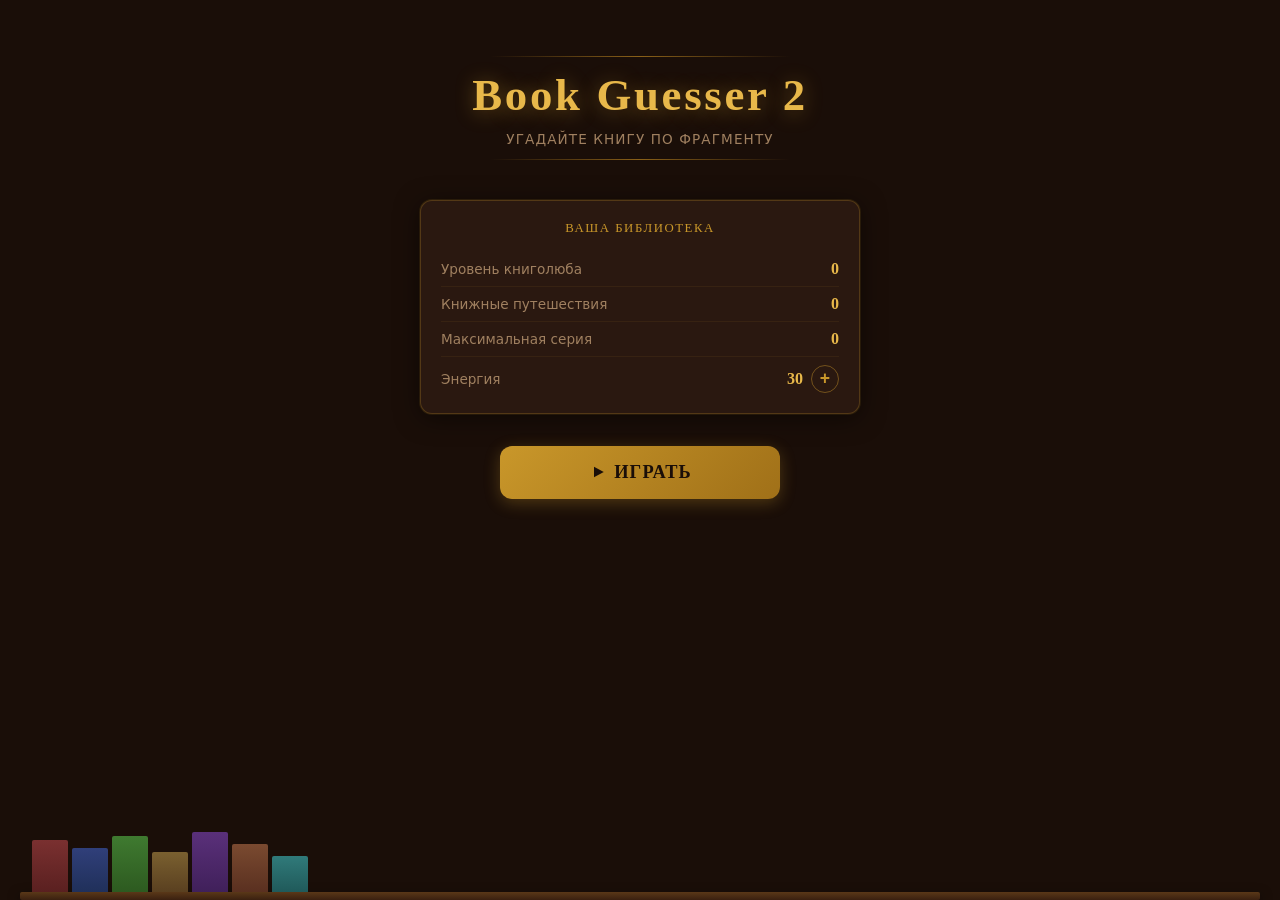
==== index.html @ b1a26c76 "Initial commit" ====
<!DOCTYPE html>
<html lang="ru">
<head>
    <meta charset="UTF-8">
    <meta name="viewport" content="width=device-width, initial-scale=1.0, user-scalable=no">
    <meta name="mobile-web-app-capable" content="yes">
    <meta name="apple-mobile-web-app-capable" content="yes">
    <title>Book Guesser 2</title>
    <link rel="stylesheet" href="css/game.css">
    <script src="/sdk.js"></script>
</head>
<body>

<!-- ===== APP LOADING SCREEN ===== -->
<div id="screen-app-loading" class="screen active">
    <div class="loading-center">
        <svg class="app-logo-icon" viewBox="0 0 64 64" fill="none" aria-hidden="true">
            <rect x="8" y="8" width="22" height="48" rx="3" stroke="currentColor" stroke-width="2.5"/>
            <rect x="34" y="8" width="22" height="48" rx="3" stroke="currentColor" stroke-width="2.5"/>
            <line x1="8" y1="22" x2="30" y2="22" stroke="currentColor" stroke-width="2"/>
            <line x1="8" y1="30" x2="30" y2="30" stroke="currentColor" stroke-width="2"/>
            <line x1="8" y1="38" x2="30" y2="38" stroke="currentColor" stroke-width="2"/>
            <line x1="34" y1="22" x2="56" y2="22" stroke="currentColor" stroke-width="2"/>
            <line x1="34" y1="30" x2="56" y2="30" stroke="currentColor" stroke-width="2"/>
            <line x1="34" y1="38" x2="56" y2="38" stroke="currentColor" stroke-width="2"/>
        </svg>
        <h1 class="game-title-loading">Book Guesser 2</h1>
        <div class="loading-dots">
            <span></span><span></span><span></span>
        </div>
    </div>
</div>

<!-- ===== MAIN SCREEN ===== -->
<div id="screen-main" class="screen library-bg">
    <div class="main-container">
        <header class="main-header">
            <div class="decorative-line"></div>
            <h1 class="game-title">Book Guesser 2</h1>
            <div class="game-subtitle">Угадайте книгу по фрагменту</div>
            <div class="decorative-line"></div>
        </header>

        <div class="stats-card">
            <div class="stats-card-title">Ваша библиотека</div>
            <div class="stat-row">
                <span class="stat-label">Уровень книголюба</span>
                <span id="stat-score" class="stat-value">0</span>
            </div>
            <div class="stat-row">
                <span class="stat-label">Книжные путешествия</span>
                <span id="stat-journeys" class="stat-value">0</span>
            </div>
            <div class="stat-row">
                <span class="stat-label">Максимальная серия</span>
                <span id="stat-streak-max" class="stat-value">0</span>
            </div>
            <div class="stat-row">
                <span class="stat-label">Энергия</span>
                <div class="energy-row-controls">
                    <span id="stat-energy" class="stat-value energy-value">30</span>
                    <button id="btn-energy-plus-main" class="energy-plus-btn" aria-label="Получить энергию">+</button>
                    <span id="promo-badge-main" class="promo-badge hidden">-50%</span>
                </div>
            </div>
        </div>

        <button id="btn-play" class="btn-primary btn-play-main">
            <svg class="btn-icon" viewBox="0 0 24 24" fill="none" aria-hidden="true">
                <path d="M8 5l13 7-13 7V5z" fill="currentColor"/>
            </svg>
            Играть
        </button>
    </div>

    <div class="shelf-decoration" aria-hidden="true">
        <div class="shelf-books">
            <div class="shelf-book book-1"></div>
            <div class="shelf-book book-2"></div>
            <div class="shelf-book book-3"></div>
            <div class="shelf-book book-4"></div>
            <div class="shelf-book book-5"></div>
            <div class="shelf-book book-6"></div>
            <div class="shelf-book book-7"></div>
        </div>
        <div class="shelf-plank"></div>
    </div>
</div>

<!-- ===== ROUND LOADING SCREEN ===== -->
<div id="screen-round-loading" class="screen">
    <div class="loading-center">
        <div class="book-opening-anim" aria-hidden="true">
            <svg viewBox="0 0 80 60" fill="none">
                <g class="book-left-page">
                    <rect x="4" y="4" width="34" height="52" rx="2" stroke="currentColor" stroke-width="2"/>
                    <line x1="10" y1="14" x2="32" y2="14" stroke="currentColor" stroke-width="1.5"/>
                    <line x1="10" y1="20" x2="32" y2="20" stroke="currentColor" stroke-width="1.5"/>
                    <line x1="10" y1="26" x2="28" y2="26" stroke="currentColor" stroke-width="1.5"/>
                    <line x1="10" y1="32" x2="32" y2="32" stroke="currentColor" stroke-width="1.5"/>
                    <line x1="10" y1="38" x2="26" y2="38" stroke="currentColor" stroke-width="1.5"/>
                </g>
                <g class="book-right-page">
                    <rect x="42" y="4" width="34" height="52" rx="2" stroke="currentColor" stroke-width="2"/>
                    <line x1="48" y1="14" x2="70" y2="14" stroke="currentColor" stroke-width="1.5"/>
                    <line x1="48" y1="20" x2="70" y2="20" stroke="currentColor" stroke-width="1.5"/>
                    <line x1="48" y1="26" x2="68" y2="26" stroke="currentColor" stroke-width="1.5"/>
                    <line x1="48" y1="32" x2="70" y2="32" stroke="currentColor" stroke-width="1.5"/>
                    <line x1="48" y1="38" x2="64" y2="38" stroke="currentColor" stroke-width="1.5"/>
                </g>
                <line x1="40" y1="4" x2="40" y2="56" stroke="currentColor" stroke-width="2"/>
            </svg>
        </div>
        <p class="loading-text">Открываем книгу...</p>
        <div class="loading-dots">
            <span></span><span></span><span></span>
        </div>
    </div>
</div>

<!-- ===== ROUND SCREEN ===== -->
<div id="screen-round" class="screen">
    <div class="round-layout">
        <div class="round-header">
            <div id="timer-display" class="timer" aria-live="polite" aria-label="Оставшееся время">2:00</div>
            <div class="round-hint">Угадайте книгу</div>
        </div>

        <div class="reader-container">
            <iframe
                id="reader-iframe"
                class="reader-frame"
                title="Читалка книги"
                sandbox="allow-scripts allow-same-origin"
            ></iframe>
        </div>

        <div class="search-container">
            <div class="search-wrapper">
                <svg class="search-icon" viewBox="0 0 24 24" fill="none" aria-hidden="true">
                    <circle cx="11" cy="11" r="7" stroke="currentColor" stroke-width="2"/>
                    <path d="M16.5 16.5L21 21" stroke="currentColor" stroke-width="2" stroke-linecap="round"/>
                </svg>
                <input
                    id="search-input"
                    type="text"
                    placeholder="Название книги или автор..."
                    class="search-input"
                    autocomplete="off"
                    spellcheck="false"
                    aria-label="Поиск книги"
                    aria-autocomplete="list"
                    aria-controls="search-dropdown"
                >
                <button id="btn-search-clear" class="search-clear-btn hidden" aria-label="Очистить поиск">
                    <svg viewBox="0 0 24 24" fill="none" aria-hidden="true">
                        <path d="M18 6L6 18M6 6l12 12" stroke="currentColor" stroke-width="2" stroke-linecap="round"/>
                    </svg>
                </button>
            </div>
            <div id="search-dropdown" class="search-dropdown" role="listbox" aria-label="Результаты поиска"></div>
            <div id="selected-book-label" class="selected-book-label hidden"></div>
            <button id="btn-confirm" class="btn-primary btn-confirm hidden">
                Подтвердить
            </button>
        </div>
    </div>
</div>

<!-- ===== RESULTS SCREEN ===== -->
<div id="screen-results" class="screen">
    <div class="results-layout">

        <div id="results-banner" class="results-banner">
            <div id="results-icon" class="results-icon" aria-hidden="true"></div>
            <h2 id="results-title" class="results-title"></h2>
            <div id="results-score-block" class="results-score-block">
                <div class="score-line">
                    <span class="score-label">Базовые очки:</span>
                    <span id="results-base-score" class="score-amount">+0</span>
                </div>
                <div id="results-streak-block" class="results-streak-block hidden">
                    <div class="score-line">
                        <span class="score-label">Серия:</span>
                        <span id="results-streak-len" class="score-amount"></span>
                    </div>
                    <div class="score-line multiplier-line">
                        <span class="score-label">Коэффициент:</span>
                        <span id="results-multiplier" class="score-amount multiplier-value"></span>
                    </div>
                    <div class="score-line total-line">
                        <span class="score-label">Итого:</span>
                        <span id="results-final-score" class="score-amount final-score-value"></span>
                    </div>
                </div>
            </div>
            <div id="results-streak-broken" class="results-streak-broken hidden">
                <svg viewBox="0 0 24 24" fill="none" aria-hidden="true">
                    <path d="M13 2L3 14h9l-1 8 10-12h-9l1-8z" stroke="currentColor" stroke-width="2" stroke-linejoin="round"/>
                </svg>
                Серия прервана!
            </div>
        </div>

        <div class="stats-card compact">
            <div class="stat-row">
                <span class="stat-label">Уровень книголюба</span>
                <span id="res-stat-score" class="stat-value">0</span>
            </div>
            <div class="stat-row">
                <span class="stat-label">Книжных путешествий</span>
                <span id="res-stat-journeys" class="stat-value">0</span>
            </div>
            <div class="stat-row">
                <span class="stat-label">Текущая серия</span>
                <span id="res-stat-streak" class="stat-value">0</span>
            </div>
            <div class="stat-row">
                <span class="stat-label">Энергия</span>
                <div class="energy-row-controls">
                    <span id="res-stat-energy" class="stat-value energy-value">0</span>
                    <button class="energy-plus-btn open-energy-modal" aria-label="Получить энергию">+</button>
                    <span id="res-promo-badge" class="promo-badge hidden">-50%</span>
                </div>
            </div>
        </div>

        <div id="results-actions" class="results-actions"></div>
    </div>
</div>

<!-- ===== CORRECT ANSWER SCREEN ===== -->
<div id="screen-answer" class="screen">
    <div class="answer-layout">
        <h2 class="answer-header-title">Правильный ответ</h2>

        <div id="answer-cover-wrap" class="answer-cover-wrap hidden">
            <img id="answer-cover" class="answer-cover" alt="Обложка книги">
        </div>

        <div class="answer-book-card">
            <div id="answer-book-title" class="answer-book-title"></div>
            <div id="answer-book-author" class="answer-book-author"></div>
            <div id="answer-book-year" class="answer-book-year"></div>
        </div>

        <div class="stats-card compact">
            <div class="stat-row">
                <span class="stat-label">Уровень книголюба</span>
                <span id="ans-stat-score" class="stat-value">0</span>
            </div>
            <div class="stat-row">
                <span class="stat-label">Энергия</span>
                <div class="energy-row-controls">
                    <span id="ans-stat-energy" class="stat-value energy-value">0</span>
                    <button class="energy-plus-btn open-energy-modal" aria-label="Получить энергию">+</button>
                    <span id="ans-promo-badge" class="promo-badge hidden">-50%</span>
                </div>
            </div>
        </div>

        <div class="answer-actions">
            <button id="btn-answer-play" class="btn-primary">Продолжить играть</button>
            <button id="btn-answer-menu" class="btn-secondary">В главное меню</button>
        </div>
    </div>
</div>

<!-- ===== ENERGY MODAL ===== -->
<div id="modal-energy" class="modal-overlay hidden" role="dialog" aria-modal="true" aria-label="Энергия">
    <div class="modal-box">
        <button id="btn-energy-modal-close" class="modal-close" aria-label="Закрыть">
            <svg viewBox="0 0 24 24" fill="none" aria-hidden="true">
                <path d="M18 6L6 18M6 6l12 12" stroke="currentColor" stroke-width="2.5" stroke-linecap="round"/>
            </svg>
        </button>

        <h3 class="modal-title">Энергия</h3>

        <div class="modal-energy-display">
            <svg class="energy-bolt-icon" viewBox="0 0 24 24" fill="none" aria-hidden="true">
                <path d="M13 2L3 14h9l-1 8 10-12h-9l1-8z" fill="currentColor"/>
            </svg>
            <span id="modal-energy-value" class="energy-big-number">30</span>
        </div>

        <div id="modal-restore-block" class="modal-restore-block hidden">
            <p class="restore-label">До бесплатного восстановления:</p>
            <div id="modal-restore-countdown" class="countdown-display">10:00:00</div>
        </div>

        <div class="modal-actions">
            <button id="btn-buy-energy" class="btn-energy-action btn-buy">
                <div class="energy-action-text">Купить 100 единиц энергии</div>
                <div id="btn-buy-price" class="energy-action-price">...</div>
            </button>

            <button id="btn-watch-video" class="btn-energy-action btn-video">
                <svg class="btn-icon-sm" viewBox="0 0 24 24" fill="none" aria-hidden="true">
                    <polygon points="5,3 19,12 5,21" fill="currentColor"/>
                </svg>
                Получить 5 единиц энергии за видео
            </button>
        </div>
    </div>
</div>

<script type="module" src="js/app.js"></script>
</body>
</html>
---- css/game.css ----
/* ===== RESET & BASE ===== */
*, *::before, *::after {
    box-sizing: border-box;
    margin: 0;
    padding: 0;
    -webkit-tap-highlight-color: transparent;
}

html, body {
    width: 100%;
    height: 100%;
    overflow: hidden;
    font-family: system-ui, -apple-system, 'Segoe UI', sans-serif;
    background: #1a0e08;
    color: #f5e8d0;
    user-select: none;
    -webkit-user-select: none;
    overscroll-behavior: none;
}

/* Prevent long-tap context menu on mobile */
* {
    -webkit-touch-callout: none;
}

img {
    user-select: none;
    -webkit-user-drag: none;
}

/* ===== CSS VARIABLES ===== */
:root {
    --c-bg:           #1a0e08;
    --c-bg-card:      #2a1810;
    --c-bg-elevated:  #3a2418;
    --c-bg-modal:     #261508;
    --c-gold:         #c9972a;
    --c-gold-light:   #e8b84a;
    --c-gold-dim:     #8a6018;
    --c-text:         #f5e8d0;
    --c-text-muted:   #a08060;
    --c-text-dim:     #6a5040;
    --c-border:       rgba(201, 151, 42, 0.25);
    --c-border-med:   rgba(201, 151, 42, 0.45);
    --c-border-strong:rgba(201, 151, 42, 0.7);
    --c-success:      #6ab04a;
    --c-success-bg:   rgba(106, 176, 74, 0.12);
    --c-warn:         #e09030;
    --c-warn-bg:      rgba(224, 144, 48, 0.12);
    --c-partial:      #5090c0;
    --c-partial-bg:   rgba(80, 144, 192, 0.12);
    --c-fail:         #c04040;
    --c-fail-bg:      rgba(192, 64, 64, 0.12);
    --c-danger:       #cc4444;
    --font-heading:   'Georgia', 'Times New Roman', serif;
    --radius-sm:      6px;
    --radius:         12px;
    --radius-lg:      20px;
    --transition:     0.25s ease;
    --shadow-card:    0 4px 24px rgba(0,0,0,0.5), 0 0 0 1px rgba(201,151,42,0.15);
    --shadow-modal:   0 8px 48px rgba(0,0,0,0.7), 0 0 0 1px rgba(201,151,42,0.3);
}

/* ===== SCREENS ===== */
.screen {
    position: absolute;
    inset: 0;
    width: 100%;
    height: 100%;
    display: none;
    overflow: hidden;
}

.screen.active {
    display: flex;
    flex-direction: column;
}

/* ===== APP LOADING SCREEN ===== */
#screen-app-loading {
    background: var(--c-bg);
    align-items: center;
    justify-content: center;
}

.loading-center {
    display: flex;
    flex-direction: column;
    align-items: center;
    gap: 20px;
    text-align: center;
    padding: 20px;
}

.app-logo-icon {
    width: 72px;
    height: 72px;
    color: var(--c-gold);
    animation: pulse 2s ease-in-out infinite;
}

@keyframes pulse {
    0%, 100% { opacity: 1; transform: scale(1); }
    50% { opacity: 0.7; transform: scale(0.95); }
}

.game-title-loading {
    font-family: var(--font-heading);
    font-size: clamp(1.6rem, 5vw, 2.4rem);
    color: var(--c-gold-light);
    text-shadow: 0 2px 16px rgba(201,151,42,0.4);
    letter-spacing: 0.05em;
}

.loading-dots {
    display: flex;
    gap: 8px;
}

.loading-dots span {
    width: 8px;
    height: 8px;
    border-radius: 50%;
    background: var(--c-gold);
    opacity: 0.3;
    animation: dotPulse 1.2s ease-in-out infinite;
}

.loading-dots span:nth-child(2) { animation-delay: 0.2s; }
.loading-dots span:nth-child(3) { animation-delay: 0.4s; }

@keyframes dotPulse {
    0%, 80%, 100% { opacity: 0.3; transform: scale(1); }
    40% { opacity: 1; transform: scale(1.3); }
}

/* ===== MAIN SCREEN ===== */
#screen-main {
    background: var(--c-bg);
    align-items: center;
    justify-content: flex-start;
    overflow-y: auto;
    overflow-x: hidden;
    overscroll-behavior: contain;
}

.library-bg {
    background:
        radial-gradient(ellipse at 50% 0%, rgba(201,151,42,0.08) 0%, transparent 60%),
        linear-gradient(180deg, #1a0e08 0%, #150b05 100%);
}

.main-container {
    display: flex;
    flex-direction: column;
    align-items: center;
    gap: 28px;
    padding: 40px 20px 24px;
    width: 100%;
    max-width: 480px;
    margin: 0 auto;
    flex: 1;
}

.main-header {
    text-align: center;
    width: 100%;
}

.game-title {
    font-family: var(--font-heading);
    font-size: clamp(1.8rem, 6vw, 2.8rem);
    color: var(--c-gold-light);
    text-shadow: 0 2px 20px rgba(201,151,42,0.45);
    letter-spacing: 0.06em;
    line-height: 1.2;
    margin: 12px 0 8px;
}

.game-subtitle {
    font-size: 0.85rem;
    color: var(--c-text-muted);
    letter-spacing: 0.08em;
    text-transform: uppercase;
    margin-bottom: 12px;
}

.decorative-line {
    height: 1px;
    background: linear-gradient(90deg, transparent, var(--c-gold-dim), transparent);
    margin: 8px auto;
    width: 80%;
    max-width: 300px;
}

/* ===== STATS CARD ===== */
.stats-card {
    width: 100%;
    background: var(--c-bg-card);
    border: 1px solid var(--c-border);
    border-radius: var(--radius);
    padding: 20px;
    box-shadow: var(--shadow-card);
}

.stats-card.compact {
    padding: 14px 18px;
}

.stats-card-title {
    font-family: var(--font-heading);
    font-size: 0.8rem;
    color: var(--c-gold);
    text-transform: uppercase;
    letter-spacing: 0.12em;
    margin-bottom: 16px;
    text-align: center;
}

.stat-row {
    display: flex;
    align-items: center;
    justify-content: space-between;
    padding: 8px 0;
    border-bottom: 1px solid rgba(201,151,42,0.08);
    gap: 12px;
}

.stat-row:last-child {
    border-bottom: none;
    padding-bottom: 0;
}

.stat-row:first-of-type {
    padding-top: 0;
}

.stat-label {
    font-size: 0.85rem;
    color: var(--c-text-muted);
    flex: 1;
    min-width: 0;
}

.stat-value {
    font-family: var(--font-heading);
    font-size: 1rem;
    font-weight: bold;
    color: var(--c-gold-light);
    text-align: right;
}

.energy-row-controls {
    display: flex;
    align-items: center;
    gap: 8px;
}

.energy-value {
    color: var(--c-gold-light);
}

.energy-plus-btn {
    width: 28px;
    height: 28px;
    border-radius: 50%;
    border: 1.5px solid var(--c-border-med);
    background: transparent;
    color: var(--c-gold);
    font-size: 1.1rem;
    font-weight: bold;
    cursor: pointer;
    display: flex;
    align-items: center;
    justify-content: center;
    transition: var(--transition);
    line-height: 1;
}

.energy-plus-btn:hover, .energy-plus-btn:active {
    background: rgba(201,151,42,0.15);
    border-color: var(--c-gold);
}

.promo-badge {
    background: var(--c-danger);
    color: #fff;
    font-size: 0.65rem;
    font-weight: bold;
    padding: 2px 6px;
    border-radius: 10px;
    letter-spacing: 0.04em;
    white-space: nowrap;
}

.promo-badge.hidden { display: none; }

/* ===== BUTTONS ===== */
.btn-primary {
    display: flex;
    align-items: center;
    justify-content: center;
    gap: 8px;
    width: 100%;
    padding: 14px 24px;
    background: linear-gradient(135deg, #c9972a, #a07018);
    color: #1a0e08;
    font-family: var(--font-heading);
    font-size: 1rem;
    font-weight: bold;
    letter-spacing: 0.06em;
    border: none;
    border-radius: var(--radius);
    cursor: pointer;
    transition: var(--transition);
    box-shadow: 0 4px 16px rgba(201,151,42,0.3);
    text-transform: uppercase;
    -webkit-font-smoothing: antialiased;
}

.btn-primary:hover {
    background: linear-gradient(135deg, #e8b84a, #b88020);
    box-shadow: 0 6px 24px rgba(201,151,42,0.5);
    transform: translateY(-1px);
}

.btn-primary:active {
    transform: translateY(0);
    box-shadow: 0 2px 8px rgba(201,151,42,0.3);
}

.btn-primary:disabled {
    background: linear-gradient(135deg, #5a4818, #3a2e10);
    color: rgba(255,255,255,0.3);
    cursor: not-allowed;
    box-shadow: none;
    transform: none;
}

.btn-secondary {
    display: flex;
    align-items: center;
    justify-content: center;
    width: 100%;
    padding: 12px 24px;
    background: transparent;
    color: var(--c-text-muted);
    font-size: 0.9rem;
    letter-spacing: 0.04em;
    border: 1px solid var(--c-border);
    border-radius: var(--radius);
    cursor: pointer;
    transition: var(--transition);
}

.btn-secondary:hover {
    border-color: var(--c-border-med);
    color: var(--c-text);
    background: rgba(255,255,255,0.04);
}

.btn-icon {
    width: 18px;
    height: 18px;
    flex-shrink: 0;
}

.btn-play-main {
    font-size: 1.15rem;
    padding: 16px 32px;
    max-width: 280px;
}

/* ===== SHELF DECORATION ===== */
.shelf-decoration {
    width: 100%;
    padding: 0 20px;
    margin-top: auto;
    pointer-events: none;
}

.shelf-books {
    display: flex;
    align-items: flex-end;
    gap: 4px;
    padding: 0 12px;
    height: 64px;
}

.shelf-book {
    border-radius: 2px 2px 0 0;
    flex: 1;
    min-width: 20px;
    max-width: 36px;
}

.book-1 { height: 52px; background: linear-gradient(180deg, #7a3030, #5a2020); }
.book-2 { height: 44px; background: linear-gradient(180deg, #303f7a, #20305a); }
.book-3 { height: 56px; background: linear-gradient(180deg, #3f7a30, #2d5a20); }
.book-4 { height: 40px; background: linear-gradient(180deg, #7a6030, #5a4020); }
.book-5 { height: 60px; background: linear-gradient(180deg, #5a307a, #40205a); }
.book-6 { height: 48px; background: linear-gradient(180deg, #7a4a30, #5a3020); }
.book-7 { height: 36px; background: linear-gradient(180deg, #307a7a, #205a5a); }

.shelf-plank {
    height: 8px;
    background: linear-gradient(180deg, #5a3818, #3a2010);
    border-radius: 2px;
    box-shadow: 0 4px 12px rgba(0,0,0,0.5);
}

/* ===== ROUND LOADING SCREEN ===== */
#screen-round-loading {
    background: var(--c-bg);
    align-items: center;
    justify-content: center;
}

.book-opening-anim {
    width: 100px;
    height: 80px;
    color: var(--c-gold);
}

.book-opening-anim svg {
    width: 100%;
    height: 100%;
}

.book-left-page {
    animation: bookOpenLeft 1.5s ease-in-out infinite alternate;
    transform-origin: 38px 30px;
}

.book-right-page {
    animation: bookOpenRight 1.5s ease-in-out infinite alternate;
    transform-origin: 42px 30px;
}

@keyframes bookOpenLeft {
    from { transform: perspective(200px) rotateY(0deg); opacity: 0.6; }
    to   { transform: perspective(200px) rotateY(15deg); opacity: 1; }
}

@keyframes bookOpenRight {
    from { transform: perspective(200px) rotateY(0deg); opacity: 0.6; }
    to   { transform: perspective(200px) rotateY(-15deg); opacity: 1; }
}

.loading-text {
    font-family: var(--font-heading);
    font-size: 1rem;
    color: var(--c-text-muted);
    letter-spacing: 0.04em;
}

/* ===== ROUND SCREEN ===== */
#screen-round {
    background: #0e0906;
    overflow: hidden;
}

.round-layout {
    display: flex;
    flex-direction: column;
    height: 100%;
    width: 100%;
}

.round-header {
    display: flex;
    align-items: center;
    justify-content: space-between;
    padding: 10px 16px;
    background: rgba(26,14,8,0.95);
    border-bottom: 1px solid var(--c-border);
    flex-shrink: 0;
    gap: 12px;
    min-height: 50px;
}

.timer {
    font-family: var(--font-heading);
    font-size: 1.5rem;
    font-weight: bold;
    color: var(--c-gold-light);
    letter-spacing: 0.08em;
    min-width: 60px;
    transition: color 0.3s ease;
}

.timer.urgent {
    color: var(--c-danger);
    animation: timerPulse 0.5s ease-in-out infinite;
}

@keyframes timerPulse {
    0%, 100% { opacity: 1; }
    50% { opacity: 0.6; }
}

.round-hint {
    font-size: 0.78rem;
    color: var(--c-text-dim);
    text-align: right;
    letter-spacing: 0.06em;
    text-transform: uppercase;
    flex: 1;
}

.reader-container {
    flex: 1;
    min-height: 0;
    position: relative;
    overflow: hidden;
    background: #fff;
}

.reader-frame {
    width: 100%;
    height: 100%;
    border: none;
    display: block;
}

.search-container {
    flex-shrink: 0;
    padding: 10px 14px 12px;
    background: rgba(26,14,8,0.97);
    border-top: 1px solid var(--c-border);
    display: flex;
    flex-direction: column;
    gap: 8px;
    max-height: 40vh;
    overflow-y: auto;
    overscroll-behavior: contain;
}

.search-wrapper {
    position: relative;
    display: flex;
    align-items: center;
}

.search-icon {
    position: absolute;
    left: 12px;
    width: 18px;
    height: 18px;
    color: var(--c-text-muted);
    pointer-events: none;
    flex-shrink: 0;
}

.search-input {
    width: 100%;
    padding: 11px 40px 11px 40px;
    background: var(--c-bg-card);
    border: 1px solid var(--c-border-med);
    border-radius: var(--radius);
    color: var(--c-text);
    font-size: 0.9rem;
    outline: none;
    transition: border-color var(--transition);
}

.search-input::placeholder {
    color: var(--c-text-dim);
}

.search-input:focus {
    border-color: var(--c-gold);
}

.search-clear-btn {
    position: absolute;
    right: 10px;
    width: 28px;
    height: 28px;
    border: none;
    background: transparent;
    color: var(--c-text-muted);
    cursor: pointer;
    display: flex;
    align-items: center;
    justify-content: center;
    border-radius: 50%;
    padding: 4px;
    transition: var(--transition);
}

.search-clear-btn:hover {
    background: rgba(255,255,255,0.08);
    color: var(--c-text);
}

.search-clear-btn svg {
    width: 16px;
    height: 16px;
}

.search-dropdown {
    display: none;
    flex-direction: column;
    background: var(--c-bg-elevated);
    border: 1px solid var(--c-border-med);
    border-radius: var(--radius);
    overflow-y: auto;
    max-height: 220px;
    overscroll-behavior: contain;
}

.search-dropdown.open {
    display: flex;
}

.search-item {
    padding: 10px 14px;
    cursor: pointer;
    border-bottom: 1px solid rgba(255,255,255,0.04);
    transition: background var(--transition);
    display: flex;
    flex-direction: column;
    gap: 2px;
}

.search-item:last-child {
    border-bottom: none;
}

.search-item:hover, .search-item.active {
    background: rgba(201,151,42,0.1);
}

.search-item-title {
    font-size: 0.9rem;
    color: var(--c-text);
    line-height: 1.3;
}

.search-item-author {
    font-size: 0.75rem;
    color: var(--c-text-muted);
}

.search-no-results {
    padding: 14px;
    text-align: center;
    color: var(--c-text-dim);
    font-size: 0.85rem;
}

.selected-book-label {
    font-size: 0.8rem;
    color: var(--c-gold);
    padding: 4px 4px 0;
}

.btn-confirm {
    font-size: 0.95rem;
    padding: 13px 24px;
}

/* ===== RESULTS SCREEN ===== */
#screen-results {
    background: var(--c-bg);
    overflow-y: auto;
    overscroll-behavior: contain;
    align-items: center;
}

.results-layout {
    display: flex;
    flex-direction: column;
    gap: 20px;
    padding: 24px 20px 32px;
    width: 100%;
    max-width: 480px;
    margin: 0 auto;
}

.results-banner {
    border-radius: var(--radius);
    padding: 24px 20px;
    text-align: center;
    border: 1px solid;
    display: flex;
    flex-direction: column;
    align-items: center;
    gap: 12px;
}

.results-banner.result-book {
    background: var(--c-success-bg);
    border-color: rgba(106,176,74,0.4);
}

.results-banner.result-author {
    background: var(--c-warn-bg);
    border-color: rgba(224,144,48,0.4);
}

.results-banner.result-era {
    background: var(--c-partial-bg);
    border-color: rgba(80,144,192,0.4);
}

.results-banner.result-fail {
    background: var(--c-fail-bg);
    border-color: rgba(192,64,64,0.4);
}

.results-icon {
    font-size: 0;
    width: 52px;
    height: 52px;
    border-radius: 50%;
    display: flex;
    align-items: center;
    justify-content: center;
}

.results-icon svg {
    width: 28px;
    height: 28px;
}

.result-book .results-icon { background: rgba(106,176,74,0.2); color: var(--c-success); }
.result-author .results-icon { background: rgba(224,144,48,0.2); color: var(--c-warn); }
.result-era .results-icon { background: rgba(80,144,192,0.2); color: var(--c-partial); }
.result-fail .results-icon { background: rgba(192,64,64,0.2); color: var(--c-fail); }

.results-title {
    font-family: var(--font-heading);
    font-size: clamp(1rem, 4vw, 1.3rem);
    color: var(--c-text);
    line-height: 1.35;
}

.results-score-block {
    width: 100%;
    background: rgba(0,0,0,0.2);
    border-radius: var(--radius-sm);
    padding: 12px 16px;
    display: flex;
    flex-direction: column;
    gap: 6px;
}

.score-line {
    display: flex;
    justify-content: space-between;
    align-items: center;
    font-size: 0.85rem;
}

.score-label {
    color: var(--c-text-muted);
}

.score-amount {
    font-family: var(--font-heading);
    font-weight: bold;
    color: var(--c-gold-light);
}

.multiplier-line .score-amount {
    color: var(--c-warn);
}

.total-line {
    border-top: 1px solid rgba(255,255,255,0.1);
    padding-top: 6px;
    margin-top: 2px;
}

.final-score-value {
    font-size: 1.05rem;
    color: var(--c-gold-light);
}

.results-streak-block {
    display: flex;
    flex-direction: column;
    gap: 6px;
    margin-top: 4px;
}

.results-streak-broken {
    display: flex;
    align-items: center;
    gap: 6px;
    background: rgba(192,64,64,0.2);
    border-radius: var(--radius-sm);
    padding: 8px 12px;
    font-size: 0.85rem;
    color: var(--c-fail);
}

.results-streak-broken svg {
    width: 16px;
    height: 16px;
    flex-shrink: 0;
}

.results-actions {
    display: flex;
    flex-direction: column;
    gap: 10px;
}

/* ===== ANSWER SCREEN ===== */
#screen-answer {
    background: var(--c-bg);
    overflow-y: auto;
    overscroll-behavior: contain;
    align-items: center;
}

.answer-layout {
    display: flex;
    flex-direction: column;
    align-items: center;
    gap: 20px;
    padding: 28px 20px 32px;
    width: 100%;
    max-width: 480px;
    margin: 0 auto;
}

.answer-header-title {
    font-family: var(--font-heading);
    font-size: clamp(1.1rem, 4vw, 1.5rem);
    color: var(--c-gold-light);
    text-align: center;
    letter-spacing: 0.04em;
}

.answer-cover-wrap {
    width: 120px;
    border-radius: var(--radius-sm);
    overflow: hidden;
    box-shadow: 0 8px 32px rgba(0,0,0,0.5);
}

.answer-cover {
    width: 100%;
    height: auto;
    display: block;
}

.answer-book-card {
    width: 100%;
    background: var(--c-bg-card);
    border: 1px solid var(--c-border);
    border-radius: var(--radius);
    padding: 20px;
    text-align: center;
    box-shadow: var(--shadow-card);
}

.answer-book-title {
    font-family: var(--font-heading);
    font-size: clamp(1.1rem, 4vw, 1.4rem);
    color: var(--c-text);
    line-height: 1.4;
    margin-bottom: 8px;
}

.answer-book-author {
    font-size: 0.9rem;
    color: var(--c-gold);
    margin-bottom: 4px;
}

.answer-book-year {
    font-size: 0.8rem;
    color: var(--c-text-muted);
}

.answer-actions {
    display: flex;
    flex-direction: column;
    gap: 10px;
    width: 100%;
}

/* ===== ENERGY MODAL ===== */
.modal-overlay {
    position: fixed;
    inset: 0;
    background: rgba(0,0,0,0.75);
    z-index: 100;
    display: flex;
    align-items: center;
    justify-content: center;
    padding: 20px;
    backdrop-filter: blur(4px);
    -webkit-backdrop-filter: blur(4px);
    animation: fadeIn 0.2s ease;
}

.modal-overlay.hidden {
    display: none;
}

@keyframes fadeIn {
    from { opacity: 0; }
    to { opacity: 1; }
}

.modal-box {
    background: var(--c-bg-modal);
    border: 1px solid var(--c-border-strong);
    border-radius: var(--radius-lg);
    padding: 28px 24px;
    width: 100%;
    max-width: 360px;
    position: relative;
    box-shadow: var(--shadow-modal);
    animation: slideUp 0.25s ease;
}

@keyframes slideUp {
    from { opacity: 0; transform: translateY(24px); }
    to { opacity: 1; transform: translateY(0); }
}

.modal-close {
    position: absolute;
    top: 12px;
    right: 12px;
    width: 36px;
    height: 36px;
    border: none;
    background: transparent;
    color: var(--c-text-muted);
    cursor: pointer;
    display: flex;
    align-items: center;
    justify-content: center;
    border-radius: 50%;
    transition: var(--transition);
}

.modal-close:hover {
    background: rgba(255,255,255,0.08);
    color: var(--c-text);
}

.modal-close svg {
    width: 18px;
    height: 18px;
}

.modal-title {
    font-family: var(--font-heading);
    font-size: 1.25rem;
    color: var(--c-gold-light);
    text-align: center;
    margin-bottom: 20px;
    letter-spacing: 0.04em;
}

.modal-energy-display {
    display: flex;
    align-items: center;
    justify-content: center;
    gap: 10px;
    margin-bottom: 16px;
}

.energy-bolt-icon {
    width: 32px;
    height: 32px;
    color: var(--c-gold);
}

.energy-big-number {
    font-family: var(--font-heading);
    font-size: 2.5rem;
    font-weight: bold;
    color: var(--c-gold-light);
    line-height: 1;
}

.modal-restore-block {
    background: rgba(201,151,42,0.08);
    border: 1px solid var(--c-border);
    border-radius: var(--radius-sm);
    padding: 12px 16px;
    text-align: center;
    margin-bottom: 16px;
}

.restore-label {
    font-size: 0.78rem;
    color: var(--c-text-muted);
    margin-bottom: 4px;
}

.countdown-display {
    font-family: monospace;
    font-size: 1.2rem;
    color: var(--c-gold);
    letter-spacing: 0.1em;
}

.modal-actions {
    display: flex;
    flex-direction: column;
    gap: 10px;
}

.btn-energy-action {
    display: flex;
    align-items: center;
    justify-content: center;
    flex-direction: column;
    gap: 4px;
    width: 100%;
    padding: 14px 16px;
    border-radius: var(--radius);
    border: 1px solid var(--c-border-med);
    background: var(--c-bg-elevated);
    color: var(--c-text);
    font-size: 0.9rem;
    cursor: pointer;
    transition: var(--transition);
    text-align: center;
    line-height: 1.4;
}

.btn-energy-action:hover {
    border-color: var(--c-gold);
    background: rgba(201,151,42,0.08);
}

.btn-energy-action.btn-buy {
    border-color: var(--c-border-strong);
}

.btn-energy-action.btn-buy:hover {
    background: rgba(201,151,42,0.12);
}

.btn-energy-action.btn-video {
    flex-direction: row;
    gap: 8px;
}

.energy-action-text {
    font-size: 0.9rem;
    color: var(--c-text);
}

.energy-action-price {
    font-family: var(--font-heading);
    font-size: 0.85rem;
    color: var(--c-gold);
}

.btn-icon-sm {
    width: 16px;
    height: 16px;
    flex-shrink: 0;
    color: var(--c-gold);
}

/* ===== HIDDEN UTILITY ===== */
.hidden {
    display: none !important;
}

/* ===== RESPONSIVE / MOBILE ===== */
@media (max-width: 400px) {
    .main-container { padding: 28px 16px 20px; gap: 20px; }
    .stats-card { padding: 16px; }
    .modal-box { padding: 24px 18px; }
    .results-layout { padding: 20px 16px 28px; }
    .answer-layout { padding: 24px 16px 28px; }
}

@media (min-height: 800px) {
    .main-container { gap: 32px; padding-top: 48px; }
}

@media (max-height: 600px) {
    .round-header { min-height: 44px; padding: 8px 14px; }
    .timer { font-size: 1.3rem; }
    .search-container { padding: 8px 12px 10px; }
}

/* ===== SCROLLBAR (custom, minimal) ===== */
::-webkit-scrollbar { width: 4px; }
::-webkit-scrollbar-track { background: transparent; }
::-webkit-scrollbar-thumb { background: var(--c-border-med); border-radius: 2px; }
::-webkit-scrollbar-thumb:hover { background: var(--c-gold-dim); }
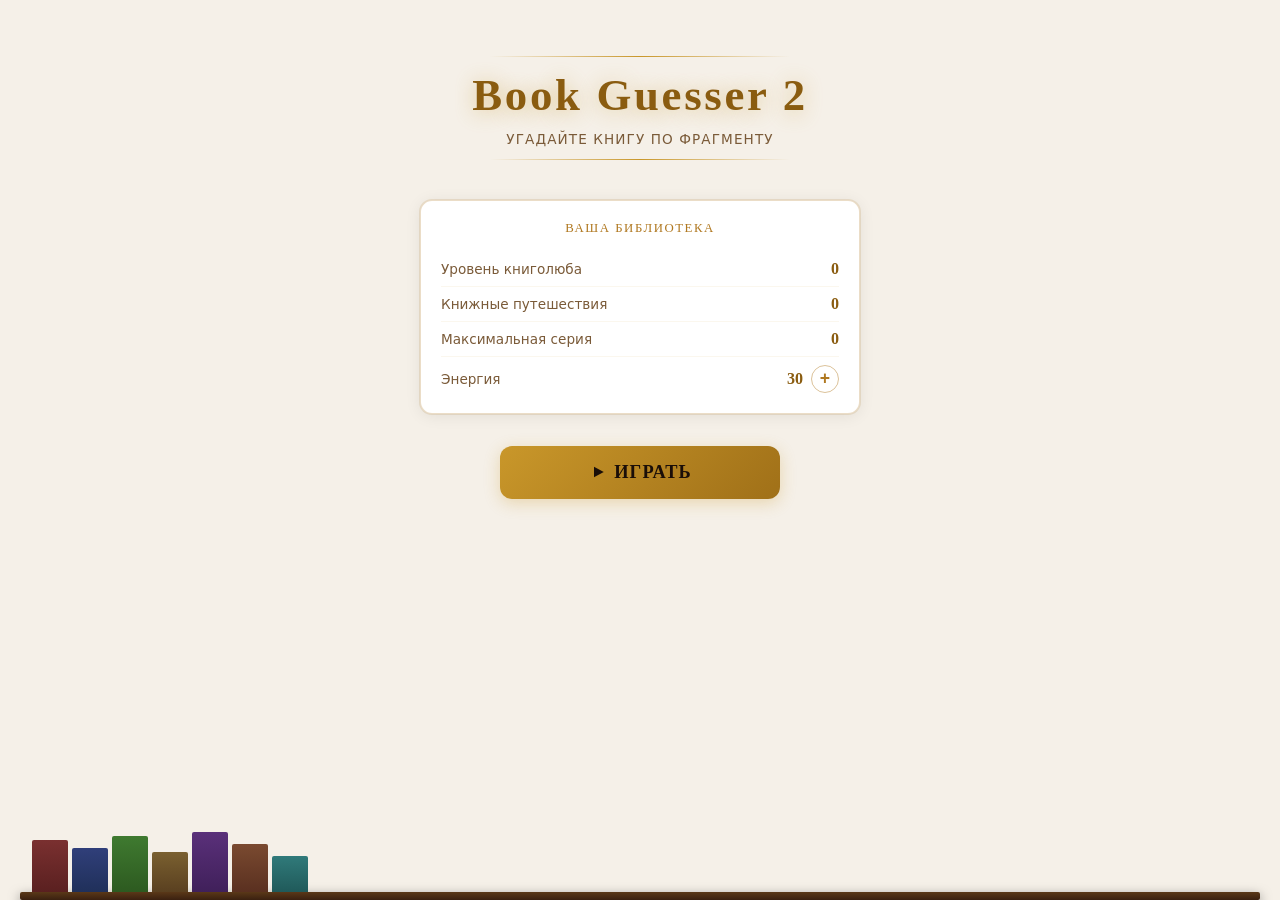
==== commit f1872d33: "4" ====
--- a/index.html
+++ b/index.html
@@ -136,29 +136,31 @@
         </div>
 
         <div class="search-container">
-            <div class="search-wrapper">
-                <svg class="search-icon" viewBox="0 0 24 24" fill="none" aria-hidden="true">
-                    <circle cx="11" cy="11" r="7" stroke="currentColor" stroke-width="2"/>
-                    <path d="M16.5 16.5L21 21" stroke="currentColor" stroke-width="2" stroke-linecap="round"/>
-                </svg>
-                <input
-                    id="search-input"
-                    type="text"
-                    placeholder="Название книги или автор..."
-                    class="search-input"
-                    autocomplete="off"
-                    spellcheck="false"
-                    aria-label="Поиск книги"
-                    aria-autocomplete="list"
-                    aria-controls="search-dropdown"
-                >
-                <button id="btn-search-clear" class="search-clear-btn hidden" aria-label="Очистить поиск">
-                    <svg viewBox="0 0 24 24" fill="none" aria-hidden="true">
-                        <path d="M18 6L6 18M6 6l12 12" stroke="currentColor" stroke-width="2" stroke-linecap="round"/>
+            <div class="search-input-group">
+                <div class="search-wrapper">
+                    <svg class="search-icon" viewBox="0 0 24 24" fill="none" aria-hidden="true">
+                        <circle cx="11" cy="11" r="7" stroke="currentColor" stroke-width="2"/>
+                        <path d="M16.5 16.5L21 21" stroke="currentColor" stroke-width="2" stroke-linecap="round"/>
                     </svg>
-                </button>
-            </div>
-            <div id="search-dropdown" class="search-dropdown" role="listbox" aria-label="Результаты поиска"></div>
+                    <input
+                        id="search-input"
+                        type="text"
+                        placeholder="Название книги или автор..."
+                        class="search-input"
+                        autocomplete="off"
+                        spellcheck="false"
+                        aria-label="Поиск книги"
+                        aria-autocomplete="list"
+                        aria-controls="search-dropdown"
+                    >
+                    <button id="btn-search-clear" class="search-clear-btn hidden" aria-label="Очистить поиск">
+                        <svg viewBox="0 0 24 24" fill="none" aria-hidden="true">
+                            <path d="M18 6L6 18M6 6l12 12" stroke="currentColor" stroke-width="2" stroke-linecap="round"/>
+                        </svg>
+                    </button>
+                </div>
+                <div id="search-dropdown" class="search-dropdown" role="listbox" aria-label="Результаты поиска"></div>
+            </div>
             <div id="selected-book-label" class="selected-book-label hidden"></div>
             <button id="btn-confirm" class="btn-primary btn-confirm hidden">
                 Подтвердить
@@ -184,9 +186,13 @@
                         <span class="score-label">Серия:</span>
                         <span id="results-streak-len" class="score-amount"></span>
                     </div>
-                    <div class="score-line multiplier-line">
-                        <span class="score-label">Коэффициент:</span>
+                    <div class="score-line">
+                        <span class="score-label">Коэффициент серии:</span>
                         <span id="results-multiplier" class="score-amount multiplier-value"></span>
+                    </div>
+                    <div class="score-line bonus-line">
+                        <span class="score-label">Бонус за серию:</span>
+                        <span id="results-bonus-score" class="score-amount bonus-value"></span>
                     </div>
                     <div class="score-line total-line">
                         <span class="score-label">Итого:</span>
@@ -260,8 +266,8 @@
         </div>
 
         <div class="answer-actions">
-            <button id="btn-answer-play" class="btn-primary">Продолжить играть</button>
-            <button id="btn-answer-menu" class="btn-secondary">В главное меню</button>
+            <button id="btn-answer-play" class="btn-primary">Играть дальше</button>
+            <button id="btn-answer-menu" class="btn-secondary">Вернуться в главное меню</button>
         </div>
     </div>
 </div>
--- a/css/game.css
+++ b/css/game.css
@@ -11,8 +11,8 @@
     height: 100%;
     overflow: hidden;
     font-family: system-ui, -apple-system, 'Segoe UI', sans-serif;
-    background: #1a0e08;
-    color: #f5e8d0;
+    background: #f5f0e8;
+    color: #1e1408;
     user-select: none;
     -webkit-user-select: none;
     overscroll-behavior: none;
@@ -30,35 +30,35 @@
 
 /* ===== CSS VARIABLES ===== */
 :root {
-    --c-bg:           #1a0e08;
-    --c-bg-card:      #2a1810;
-    --c-bg-elevated:  #3a2418;
-    --c-bg-modal:     #261508;
-    --c-gold:         #c9972a;
-    --c-gold-light:   #e8b84a;
-    --c-gold-dim:     #8a6018;
-    --c-text:         #f5e8d0;
-    --c-text-muted:   #a08060;
-    --c-text-dim:     #6a5040;
-    --c-border:       rgba(201, 151, 42, 0.25);
-    --c-border-med:   rgba(201, 151, 42, 0.45);
-    --c-border-strong:rgba(201, 151, 42, 0.7);
-    --c-success:      #6ab04a;
-    --c-success-bg:   rgba(106, 176, 74, 0.12);
-    --c-warn:         #e09030;
-    --c-warn-bg:      rgba(224, 144, 48, 0.12);
-    --c-partial:      #5090c0;
-    --c-partial-bg:   rgba(80, 144, 192, 0.12);
-    --c-fail:         #c04040;
-    --c-fail-bg:      rgba(192, 64, 64, 0.12);
-    --c-danger:       #cc4444;
+    --c-bg:           #f5f0e8;
+    --c-bg-card:      #ffffff;
+    --c-bg-elevated:  #ede8dc;
+    --c-bg-modal:     #ffffff;
+    --c-gold:         #b07820;
+    --c-gold-light:   #8a5c10;
+    --c-gold-dim:     #c9972a;
+    --c-text:         #1e1408;
+    --c-text-muted:   #7a5a38;
+    --c-text-dim:     #a88868;
+    --c-border:       rgba(176, 120, 32, 0.25);
+    --c-border-med:   rgba(176, 120, 32, 0.45);
+    --c-border-strong:rgba(176, 120, 32, 0.7);
+    --c-success:      #3a8020;
+    --c-success-bg:   rgba(58, 128, 32, 0.1);
+    --c-warn:         #c07010;
+    --c-warn-bg:      rgba(192, 112, 16, 0.1);
+    --c-partial:      #3070a0;
+    --c-partial-bg:   rgba(48, 112, 160, 0.1);
+    --c-fail:         #a02020;
+    --c-fail-bg:      rgba(160, 32, 32, 0.1);
+    --c-danger:       #cc3333;
     --font-heading:   'Georgia', 'Times New Roman', serif;
     --radius-sm:      6px;
     --radius:         12px;
     --radius-lg:      20px;
     --transition:     0.25s ease;
-    --shadow-card:    0 4px 24px rgba(0,0,0,0.5), 0 0 0 1px rgba(201,151,42,0.15);
-    --shadow-modal:   0 8px 48px rgba(0,0,0,0.7), 0 0 0 1px rgba(201,151,42,0.3);
+    --shadow-card:    0 2px 16px rgba(0,0,0,0.08), 0 0 0 1px rgba(176,120,32,0.15);
+    --shadow-modal:   0 8px 32px rgba(0,0,0,0.12), 0 0 0 1px rgba(176,120,32,0.25);
 }
 
 /* ===== SCREENS ===== */
@@ -146,8 +146,8 @@
 
 .library-bg {
     background:
-        radial-gradient(ellipse at 50% 0%, rgba(201,151,42,0.08) 0%, transparent 60%),
-        linear-gradient(180deg, #1a0e08 0%, #150b05 100%);
+        radial-gradient(ellipse at 50% 0%, rgba(176,120,32,0.1) 0%, transparent 60%),
+        linear-gradient(180deg, #f5f0e8 0%, #ede8dc 100%);
 }
 
 .main-container {
@@ -356,7 +356,7 @@
 .btn-secondary:hover {
     border-color: var(--c-border-med);
     color: var(--c-text);
-    background: rgba(255,255,255,0.04);
+    background: rgba(0,0,0,0.04);
 }
 
 .btn-icon {
@@ -456,7 +456,7 @@
 
 /* ===== ROUND SCREEN ===== */
 #screen-round {
-    background: #0e0906;
+    background: #f5f0e8;
     overflow: hidden;
 }
 
@@ -472,7 +472,7 @@
     align-items: center;
     justify-content: space-between;
     padding: 10px 16px;
-    background: rgba(26,14,8,0.95);
+    background: rgba(245,240,232,0.97);
     border-bottom: 1px solid var(--c-border);
     flex-shrink: 0;
     gap: 12px;
@@ -526,7 +526,7 @@
 .search-container {
     flex-shrink: 0;
     padding: 10px 14px 12px;
-    background: rgba(26,14,8,0.97);
+    background: rgba(245,240,232,0.99);
     border-top: 1px solid var(--c-border);
     display: flex;
     flex-direction: column;
@@ -534,6 +534,16 @@
     max-height: 40vh;
     overflow-y: auto;
     overscroll-behavior: contain;
+}
+
+body.is-mobile .search-container {
+    order: -1;
+    border-top: none;
+    border-bottom: 1px solid var(--c-border);
+}
+
+body.is-mobile .round-header {
+    order: -2;
 }
 
 .search-wrapper {
@@ -590,7 +600,7 @@
 }
 
 .search-clear-btn:hover {
-    background: rgba(255,255,255,0.08);
+    background: rgba(0,0,0,0.06);
     color: var(--c-text);
 }
 
@@ -599,9 +609,18 @@
     height: 16px;
 }
 
+.search-input-group {
+    position: relative;
+}
+
 .search-dropdown {
     display: none;
     flex-direction: column;
+    position: absolute;
+    bottom: 100%;
+    left: 0;
+    right: 0;
+    z-index: 100;
     background: var(--c-bg-elevated);
     border: 1px solid var(--c-border-med);
     border-radius: var(--radius);
@@ -614,10 +633,15 @@
     display: flex;
 }
 
+body.is-mobile .search-dropdown {
+    top: 100%;
+    bottom: auto;
+}
+
 .search-item {
     padding: 10px 14px;
     cursor: pointer;
-    border-bottom: 1px solid rgba(255,255,255,0.04);
+    border-bottom: 1px solid rgba(0,0,0,0.06);
     transition: background var(--transition);
     display: flex;
     flex-direction: column;
@@ -700,6 +724,11 @@
     border-color: rgba(224,144,48,0.4);
 }
 
+.results-banner.result-country {
+    background: var(--c-warn-bg);
+    border-color: rgba(224,144,48,0.4);
+}
+
 .results-banner.result-era {
     background: var(--c-partial-bg);
     border-color: rgba(80,144,192,0.4);
@@ -727,6 +756,7 @@
 
 .result-book .results-icon { background: rgba(106,176,74,0.2); color: var(--c-success); }
 .result-author .results-icon { background: rgba(224,144,48,0.2); color: var(--c-warn); }
+.result-country .results-icon { background: rgba(224,144,48,0.2); color: var(--c-warn); }
 .result-era .results-icon { background: rgba(80,144,192,0.2); color: var(--c-partial); }
 .result-fail .results-icon { background: rgba(192,64,64,0.2); color: var(--c-fail); }
 
@@ -739,7 +769,7 @@
 
 .results-score-block {
     width: 100%;
-    background: rgba(0,0,0,0.2);
+    background: rgba(0,0,0,0.04);
     border-radius: var(--radius-sm);
     padding: 12px 16px;
     display: flex;
@@ -769,7 +799,7 @@
 }
 
 .total-line {
-    border-top: 1px solid rgba(255,255,255,0.1);
+    border-top: 1px solid rgba(0,0,0,0.1);
     padding-top: 6px;
     margin-top: 2px;
 }
@@ -944,7 +974,7 @@
 }
 
 .modal-close:hover {
-    background: rgba(255,255,255,0.08);
+    background: rgba(0,0,0,0.06);
     color: var(--c-text);
 }
 
